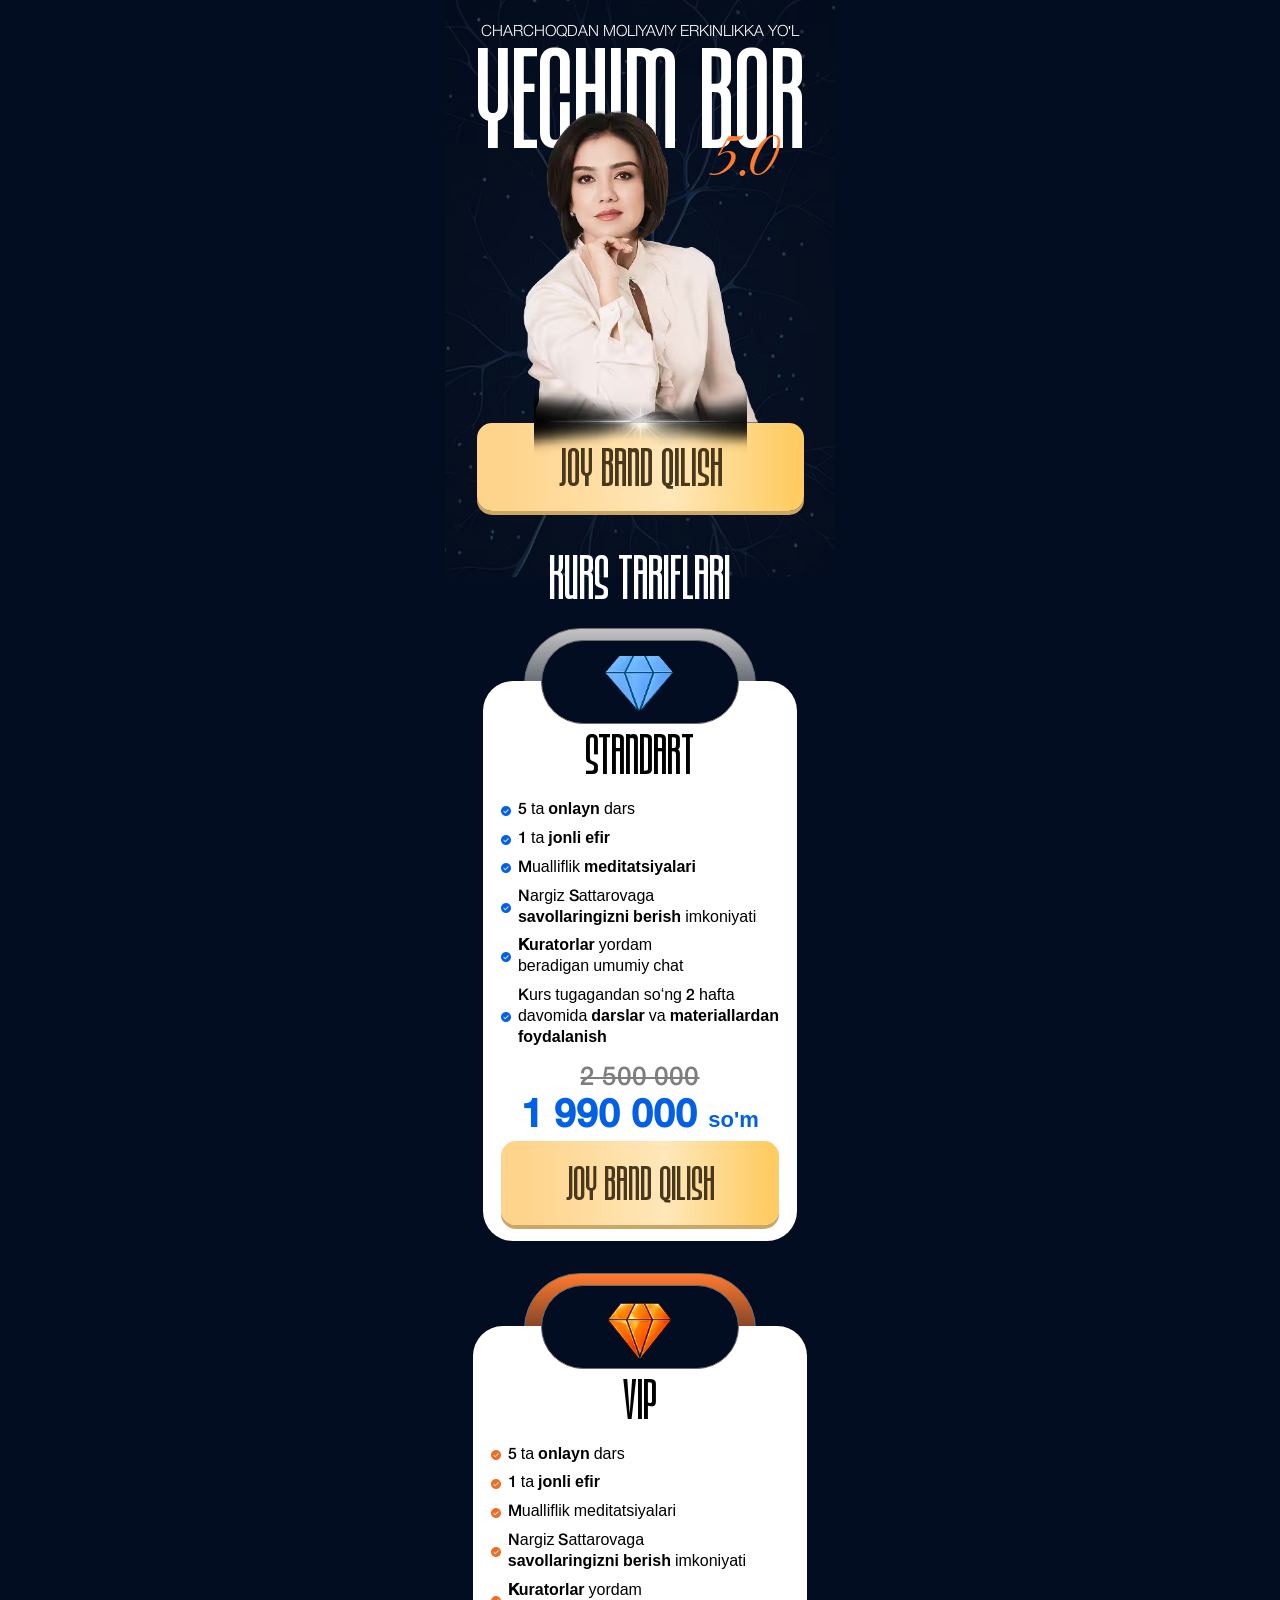
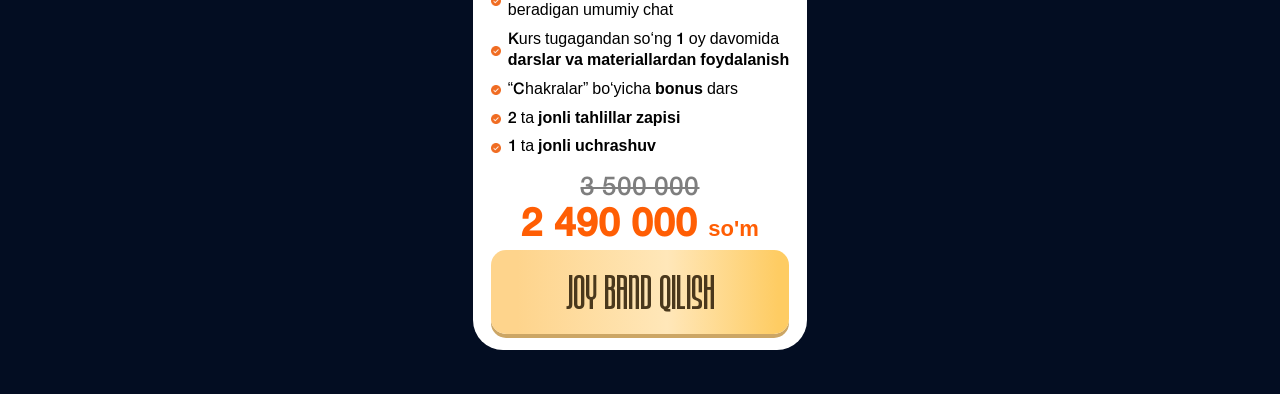
==== index.html @ 38c87cf6 "push" ====
<!DOCTYPE html>
<html lang="uz">

<head>
    <meta charset="UTF-8">
    <meta name="viewport" content="width=device-width, initial-scale=1.0">
    <title>Mokhim Akbar</title>
    <style>
        * {
            margin: 0;
            padding: 0;
            box-sizing: border-box;
        }

        html,
        body {
            overflow-x: hidden;
        }

        body {
            background-color: #030D22;
        }

        .webinar {
            padding-top: 25px;
            padding-bottom: 44px;
        }

        .webinar__bg {
            position: absolute;
            top: -23px;
            left: 50%;
            max-width: 390px;
            transform: translateX(-50%);
        }

        .webinar__container {
            max-width: 390px;
            margin: 0 auto;
            padding: 0 10px;
            display: flex;
            flex-direction: column;
            align-items: center;
            justify-content: center;
            position: relative;
        }

        .container {
            max-width: 390px;
            margin: 0 auto;
            padding: 0 10px;
        }

        .webinar__title {
            font-family: "Helvetica Neue", sans-serif;
            font-weight: 300;
            font-size: clamp(13px, 4vw, 15.5px);
            line-height: 100%;
            color: white;
            margin-bottom: 6px;
            text-transform: uppercase;
        }

        .webinar__subtitle {
            font-family: Bronex, sans-serif;
            font-weight: 700;
            font-size: clamp(95px, 29vw, 105px);
            text-align: center;
            line-height: 100%;
            text-transform: uppercase;
            color: white;
        }

        .webinar__number {
            font-family: "Great Vibes", sans-serif;
            font-weight: 400;
            font-size: 66px;
            line-height: 100%;
            text-transform: uppercase;
            color: #FF7A2F;
            margin-left: 210px;
            margin-top: -25px;
        }

        .webinar__images {
            max-width: 267px;
            width: 100%;
            height: auto;
            margin-top: -110px;
        }

        .webinar__shaddow {
            position: absolute;
            top: 290px;
            z-index: 5;
        }

        .webinar__btn {
            font-family: Bronex, sans-serif;
            font-weight: 700;
            font-size: 40px;
            line-height: 100%;
            text-transform: uppercase;
            color: #4A381C;
            padding: 24px 0;
            border: none;
            cursor: pointer;
            position: relative;
            box-shadow: 0px 2.91px 25px 0px #FDC56C66;
            max-width: 327px;
            width: 100%;
            margin-left: auto;
            margin-right: auto;
            display: flex;
            align-items: center;
            justify-content: center;
            background: linear-gradient(270deg, #FECC63 3.64%, #FFE7B9 40.8%, #FED48C 91.15%);
            box-shadow: 0px 4px 0px 0px #CCA665;
            border-radius: 15px;
        }

        .webinar__content {}

        .webinar__content-title {
            font-family: Bronex, sans-serif;
            font-weight: 700;
            font-size: 46px;
            line-height: 100%;
            text-transform: uppercase;
            margin-bottom: 80px;
            color: #FFFFFF;
            text-align: center;
        }

        .webinar__box {
            display: flex;
            flex-direction: column;
            align-items: center;
            justify-content: center;
            margin-left: auto;
            margin-right: auto;
        }

        .webinar__top {
            background-color: white;
            border-radius: 30px;
            padding: 57px 18px 16px 18px;
        }

        .webinar__top-min {
            max-width: 232px;
            width: 100%;
            background: linear-gradient(180deg, #C4C4C4 0%, rgba(196, 196, 196, 0) 100%);
            border: 1px solid #6C6C6C;
            border-radius: 120px;
            height: 112px;
            margin-top: -110px;
            position: relative;
            z-index: -3; margin-left: auto;
            margin-right: auto;
            display: flex;
            align-items: center;
            justify-content: center;
        }

        .webinar__top-img {
            background-color: #030D22;
            max-width: 198px;
            width: 100%;
            border: 1px solid #6C6C6C;
            border-radius: 100px;
            text-align: center;
            padding: 15px 0 7px 0;
            margin-top: -100px;
            margin-left: auto;
            margin-right: auto;
            display: flex;
            align-items: center;
            justify-content: center;
            margin-bottom: 10px;
        }

        .webinar__box-title {
            font-family: Bronex, sans-serif;
            font-weight: 700;
            font-size: 42px;
            line-height: 100%;
            text-transform: uppercase;
            margin-bottom: 24px;
            text-align: center;
        }

        .webinar__nav {
            display: flex;
            flex-direction: column;
            gap: 8px;
            margin-bottom: 17px;
        }

        .webinar__nav li {
            display: flex;
            align-items: center;
            gap: 7px;
            font-family: "Helvetica Neue", sans-serif;
            font-weight: 400;
            font-size: 16px;
            line-height: 130%;
        }

        .webinar__sell {
            font-family: "Helvetica Neue", sans-serif;
            font-weight: 500;
            font-size: 26.25px;
            line-height: 100%;
            opacity: 50%;
            text-decoration: line-through;
            text-align: center;
            margin-bottom: 5px;
        }

        .webinar__sells {
            font-family: "Helvetica Neue", sans-serif;
            font-weight: 700;
            font-size: 39px;
            line-height: 100%;
            text-align: center;
            color: #0260E8;
        }

        .webinar__sells span {
            font-size: 22px;
        }
    </style>
    <link rel="stylesheet" href="./css/modal.css" media="print" onload="this.media='all'" />
    <noscript>
        <link rel="stylesheet" href="./css/modal.css" />
    </noscript>
</head>

<body>

    <section class="webinar">
        <img class="webinar__bg" src="./images/bg.avif" loading="lazy" decoding="async" width="390" height="600"
            alt="bg">
        <div class="webinar__container container">
            <h1 class="webinar__title">Charchoqdan moliyaviy erkinlikka yo'l</h1>
            <h2 class="webinar__subtitle">yechim bor</h2>
            <h3 class="webinar__number">5.0</h3>
            <img class="webinar__images" src="./images/speaker.avif" loading="lazy" decoding="async" width="267"
                height="341" alt="speaker">
            <img class="webinar__shaddow" src="./images/shaddow.avif" loading="lazy" decoding="async" alt="shaddow">

            <button class="webinar__btn" style="margin-bottom: 44px;">Joy band qilish</button>

            <div class="webinar__content">
                <h2 class="webinar__content-title">kurs tariflari</h2>

                <div class="webinar__box">
                    <div class="webinar__top" style="margin-bottom: 85px;">
                        <div class="webinar__top-min">
                        </div>
                        <div class="webinar__top-img">
                            <img src="./images/almaz.avif" loading="lazy" decoding="async" width="73" height="60"
                                alt="almaz">
                        </div>

                        <div style="position: relative; z-index: 20;">
                            <h3 class="webinar__box-title">Standart</h3>

                            <ul class="webinar__nav">
                                <li>
                                    <img src="./images/verfiy.png" loading="lazy" decoding="async" width="10"
                                        height="10" alt="verfiy">
                                    <p>5 ta <b>onlayn</b> dars</p>
                                </li>
                                <li>
                                    <img src="./images/verfiy.png" loading="lazy" decoding="async" width="10"
                                        height="10" alt="verfiy">
                                    <p>1 ta <b>jonli efir</b></p>
                                </li>
                                <li>
                                    <img src="./images/verfiy.png" loading="lazy" decoding="async" width="10"
                                        height="10" alt="verfiy">
                                    <p>Mualliflik <b>meditatsiyalari</b></p>
                                </li>
                                <li>
                                    <img src="./images/verfiy.png" loading="lazy" decoding="async" width="10"
                                        height="10" alt="verfiy">
                                    <p>Nargiz Sattarovaga <br> <b>savollaringizni berish</b> imkoniyati</p>
                                </li>
                                <li>
                                    <img src="./images/verfiy.png" loading="lazy" decoding="async" width="10"
                                        height="10" alt="verfiy">
                                    <p><b>Kuratorlar</b> yordam <br> beradigan umumiy chat</p>
                                </li>
                                <li>
                                    <img src="./images/verfiy.png" loading="lazy" decoding="async" width="10"
                                        height="10" alt="verfiy">
                                    <p>Kurs tugagandan so‘ng 2 hafta <br> davomida <b>darslar</b> va <b>materiallardan
                                            <br>
                                            foydalanish</b></p>
                                </li>
                            </ul>

                            <h4 class="webinar__sell">2 500 000</h4>
                            <h4 class="webinar__sells">1 990 000 <span>so'm</span></h4>

                            <button class="webinar__btn" style="font-size: 36px;">Joy band qilish</button>
                        </div>
                    </div>

                    <div class="webinar__top">
                        <div class="webinar__top-min" style="background: linear-gradient(180deg, #FF7A2F 0%, rgba(255, 122, 47, 0.396247) 60.38%, rgba(255, 122, 47, 0) 100%);">
                        </div>
                        <div class="webinar__top-img">
                            <img src="./images/almaz2.avif" loading="lazy" decoding="async" width="73" height="60"
                                alt="almaz">
                        </div>

                        <div style="position: relative; z-index: 20;">
                            <h3 class="webinar__box-title">VIP</h3>

                            <ul class="webinar__nav">
                                <li>
                                    <img src="./images/verfiy2.png" loading="lazy" decoding="async" width="10"
                                        height="10" alt="verfiy">
                                    <p>5 ta <b>onlayn</b> dars</p>
                                </li>
                                <li>
                                    <img src="./images/verfiy2.png" loading="lazy" decoding="async" width="10"
                                        height="10" alt="verfiy">
                                    <p>1 ta <b>jonli efir</b></p>
                                </li>
                                <li>
                                    <img src="./images/verfiy2.png" loading="lazy" decoding="async" width="10"
                                        height="10" alt="verfiy">
                                    <p>Mualliflik meditatsiyalari</p>
                                </li>
                                <li>
                                    <img src="./images/verfiy2.png" loading="lazy" decoding="async" width="10"
                                        height="10" alt="verfiy">
                                    <p>Nargiz Sattarovaga <br> <b>savollaringizni berish</b> imkoniyati</p>
                                </li>
                                <li>
                                    <img src="./images/verfiy2.png" loading="lazy" decoding="async" width="10"
                                        height="10" alt="verfiy">
                                    <p><b>Kuratorlar</b> yordam <br> beradigan umumiy chat</p>
                                </li>
                                <li>
                                    <img src="./images/verfiy2.png" loading="lazy" decoding="async" width="10"
                                        height="10" alt="verfiy">
                                    <p>Kurs tugagandan so‘ng 1 oy davomida <br> <b>darslar va materiallardan foydalanish</b></p>
                                </li>
                                <li>
                                    <img src="./images/verfiy2.png" loading="lazy" decoding="async" width="10"
                                        height="10" alt="verfiy">
                                    <p>“Chakralar” bo‘yicha <b>bonus</b> dars</p>
                                </li>
                                <li>
                                    <img src="./images/verfiy2.png" loading="lazy" decoding="async" width="10"
                                        height="10" alt="verfiy">
                                    <p>2 ta <b>jonli tahlillar zapisi</b></p>
                                </li>
                                <li>
                                    <img src="./images/verfiy2.png" loading="lazy" decoding="async" width="10"
                                        height="10" alt="verfiy">
                                    <p>1 ta <b>jonli uchrashuv</b></p>
                                </li>
                            </ul>

                            <h4 class="webinar__sell">3 500 000</h4>
                            <h4 class="webinar__sells" style="color: #FF5E04;">2 490 000 <span>so'm</span></h4>

                            <button class="webinar__btn" style="font-size: 36px;">Joy band qilish</button>
                        </div>
                    </div>
                </div>
            </div>
        </div>
    </section>


    <!-- Modal -->
    <div id="registrationModal" class="homeModal" style="display: none">
        <div class="homeModalOverlay"></div>
        <div class="homeFormContainer">
            <button type="button" class="closeButton" id="closeModalBtn" aria-label="Modalni yopish" title="Yopish">
                <svg xmlns="http://www.w3.org/2000/svg" width="16" height="16" viewBox="0 0 12 12" fill="none">
                    <path d="M1 11L11 1M1 1.00001L11 11" stroke="currentColor" stroke-width="1.5"
                        stroke-linecap="round" />
                </svg>
            </button>
            <div class="homeFormTop">
                <h1 class="homeFormTopTitle">
                    Bepul qatnashish uchun ma'lumotlaringizni kiriting!
                </h1>
            </div>
            <form id="registrationForm" name="contact-form">
                <!-- ISM -->
                <div class="HomeFormRow">
                    <label class="HomeFormRowLabel" for="name">Ismingiz:</label>
                    <input class="HomeFormRowInput" type="text" id="name" name="name" placeholder="Ismingizni kiriting"
                        autocomplete="name" />
                    <p class="homeFormErrorText" id="nameError" style="display: none">
                        ❌ Ismingizni kiriting!
                    </p>
                </div>

                <!-- TELEFON -->
                <div class="HomeFormRow">
                    <label class="HomeFormRowLabel" for="phone">Telefon raqamingiz:</label>

                    <div class="phone-input-container">
                        <!-- LEFT: country -->
                        <button type="button" type="button" class="selected-country" id="selectedCountry">
                            <span class="selected-flag" id="selectedCountryFlag">🇺🇿</span>

                            <svg id="dropdownIcon" xmlns="http://www.w3.org/2000/svg" width="16" height="16"
                                viewBox="0 0 24 24" fill="none" stroke="currentColor" stroke-width="2"
                                stroke-linecap="round" stroke-linejoin="round">
                                <polyline points="6 9 12 15 18 9"></polyline>
                            </svg>
                            <span class="selected-code" id="selectedCountryCodeText">+998</span>
                        </button>

                        <!-- dropdown -->
                        <div class="country-dropdown" id="countryDropdown" style="display:none"></div>

                        <!-- RIGHT: phone input (number span inside) -->
                        <div class="phone-field">
                            <input class="HomeFormRowInput phone-input" type="tel" id="phone" name="phone"
                                inputmode="numeric" placeholder="88 888 88 88" autocomplete="tel"
                                style="border: none; background-color: transparent;padding-left: 5px;" />
                        </div>
                    </div>

                    <p class="homeFormErrorText" id="phoneError" style="display:none">
                        ❌ Telefon raqam mos emas!
                    </p>
                </div>

                <button type="submit" class="HomeFormBtn" id="submitBtn">
                    DAVOM ETISH
                </button>
            </form>

        </div>
    </div>
    <script defer src="./js/phoneFormatter.js"></script>
    <script defer src="./js/app.js"></script>
</body>

</html>
---- css/modal.css ----
@font-face {
    font-family: "Bronex";
    src: url(../font/Bronex-BoldExpanded-subset.woff2);
    font-display: swap;
}

@font-face {
    font-family: "Great Vibes";
    src: url(../font/GreatVibes-subset.woff2);
    font-display: swap;
}

@font-face {
    font-family: "Helvetica Neue";
    src: url(../font/HelveticaNeueLight-subset.woff2);
    font-weight: 300;
    font-display: swap;
}

@font-face {
    font-family: "Helvetica Neue";
    src: url(../font/HelveticaNeueMedium-subset.woff2);
    font-weight: 500;
    font-display: swap;
}

.homeModal,
.homeModalOverlay {
    position: fixed;
    top: 0;
    height: 100vh;
    width: 100%;
    left: 0;
}

.homeModal {
    z-index: 30;
    justify-content: center;
    align-items: center;
    display: flex;
}

.homeModalOverlay {
    background-color: rgba(0, 0, 0, 0.3);
    backdrop-filter: blur(5px);
}

.homeFormContainer {
    position: relative;
    z-index: 30;
    background-color: #fff;
    color: #000;
    border-radius: 8px;
    padding: 20px 40px 40px;
    width: 100%;
    max-width: 520px;
    box-shadow: 0 4px 12px rgba(0, 0, 0, 0.1);
    margin: 0 20px;
    position: fixed;
    top: 50%;
    left: 50%;
    transform: translate(-50%, -50%);
}

.homeFormTop {
    display: flex;
    justify-content: space-between;
}

.homeFormTopTitle {
    font-family: Inter, sans-serif;
    font-size: clamp(21px, 6.6vw, 24px);
    margin: 0 0 20px;
    color: #000;
    font-weight: 600;
    text-align: center;
    margin-left: auto;
    margin-right: auto;
}

.closeButton {
    background: 0 0;
    border: none;
    cursor: pointer;
    padding: 4px;
    justify-content: center;
    align-items: center;
    display: flex;
    position: absolute;
    top: 20px;
    right: 20px;
    color: #000;
}

.homeFormErrorText {
    color: #e53e3e;
    margin-bottom: 12px;
    font-size: 14px;
    font-family: system-ui, -apple-system, BlinkMacSystemFont, "Segoe UI", sans-serif;
    padding-top: 5px;
    padding-bottom: 5px;
}

.HomeFormRowInput,
.HomeFormRowLabel {
    font-family: system-ui, -apple-system, BlinkMacSystemFont, "Segoe UI", sans-serif;
    font-size: 18px;
}

.HomeFormRow {
    margin-bottom: 20px;
}

.HomeFormRowLabel {
    display: block;
    margin-bottom: 6px;
    color: #000;
}

.HomeFormRowInput {
    width: 100%;
    padding: 10px 16px;
    border: 1px solid #c9c9c9;
    min-height: 48px;
    background-color: #f3f7f8;
    border-radius: 6px;
    font-weight: 400;
    outline: 0;
    height: 50px;
    transition: border-color 0.2s;
}

.HomeFormRowInput:focus {
    border-color: #BD8530;
}

.HomeFormRowInput::placeholder {
    color: #aaa;
}

.HomeFormBtn {
    font-family: sans-serif;
    height: 60px;
    width: 100%;
    cursor: pointer;
    border-radius: 10px;
    background-color: #BD8530;
    transition: 0.3s;
    font-weight: 700;
    font-size: 28px;
    color: white;
    text-transform: uppercase;
    border: none;
    position: relative;
    display: flex;
    align-items: center;
    justify-content: center;
}

.phone-input-container {
    display: flex;
    align-items: center;
    position: relative;
    border: 1px solid #c9c9c9;
    background-color: transparent;
    border-radius: 6px;
}

.phone-input-container:focus {
    border-color: #e71f1f;
}

.selected-code {
    display: flex;
    margin-left: 10px;
}

.country-selector {
    position: relative;
    margin-right: 10px;
}

.selected-country {
    display: flex;
    align-items: center;
    padding: 10px;
    padding-right: 0;
    border-radius: 6px;
    cursor: pointer;
    min-height: 50px;
    font-family: sans-serif !important;
    font-size: 18px;
    font-weight: 400 !important;
    min-width: max-content;
    border: none;
    background-color: transparent;
}

.country-dropdown {
    position: absolute;
    top: 110%;
    left: 0;
    width: 100%;
    background-color: #fff;
    border: 1px solid #c9c9c9;
    border-radius: 6px;
    box-shadow: 0 4px 12px rgba(0, 0, 0, 0.1);
    z-index: 40;
    max-height: 200px;
    overflow-y: auto;
    font-family: sans-serif !important;
    font-weight: 400 !important;
}

.country-option {
    display: flex;
    justify-content: space-between;
    align-items: center;
    padding: 10px;
    cursor: pointer;
    font-family: sans-serif;
    font-weight: 400 !important;
}

.country-option:hover {
    background-color: #f3f7f8;
}

.country-option.selected {
    background-color: #e6f0fa;
}

@media screen and (max-width: 768px) {
    .homeFormContainer {
        max-width: 100%;
        padding: 80px 20px 20px;
        margin: 0;
        border-radius: 6px;
        height: 100vh;
    }

    .homeFormTopTitle {
        text-align: center;
        max-width: 408px;
        margin-left: auto;
        margin-right: auto;
        font-weight: 700;
        margin-bottom: 15px;
    }

    .homeFormTop {
        flex-direction: column;
        align-items: flex-start;
    }

    .closeButton {
        width: 100%;
        height: 50px;
        background-color: #000;
        color: #fff;
        padding-right: 20px;
        top: 0;
        left: 0;
        justify-content: end;
    }

    .homeFormErrorText {
        font-size: 12px;
        margin-bottom: 8px;
    }

    .HomeFormRowLabel {
        margin-bottom: 6px;
    }

    .HomeFormRowInput {
        padding: 0 12px;
        min-height: 40px;
        background-color: transparent;
    }

    .HomeFormRowInput::placeholder {
        color: #a3a3a3;
    }

    .HomeFormBtn {
        font-size: 18px;
        font-weight: 700;
        margin-top: 24px;
    }
}

@media screen and (max-width: 480px) {
    .homeFormContainer {
        max-width: 100%;
        padding: 80px 20px 20px;
        margin: 0;
        border-radius: 6px;
        height: 100vh;
    }

    .homeFormTopTitle {
        text-align: center;
        margin: 0 auto 15px;
    }

    .homeFormErrorText {
        font-size: 12px;
        margin-bottom: 8px;
    }

    .HomeFormRowLabel {
        margin-bottom: 6px;
    }

    .HomeFormRowInput {
        padding: 0 12px;
        min-height: 40px;
        background-color: transparent;
        border-radius: 10px;
    }

    .HomeFormRowInput::placeholder {
        color: #a3a3a3;
    }

    .HomeFormBtn {
        font-size: 16px;
        padding: 10px 0;
        margin-top: 24px;
        height: 50px;
    }
}
---- css/modal.css ----
@font-face {
    font-family: "Bronex";
    src: url(../font/Bronex-BoldExpanded-subset.woff2);
    font-display: swap;
}

@font-face {
    font-family: "Great Vibes";
    src: url(../font/GreatVibes-subset.woff2);
    font-display: swap;
}

@font-face {
    font-family: "Helvetica Neue";
    src: url(../font/HelveticaNeueLight-subset.woff2);
    font-weight: 300;
    font-display: swap;
}

@font-face {
    font-family: "Helvetica Neue";
    src: url(../font/HelveticaNeueMedium-subset.woff2);
    font-weight: 500;
    font-display: swap;
}

.homeModal,
.homeModalOverlay {
    position: fixed;
    top: 0;
    height: 100vh;
    width: 100%;
    left: 0;
}

.homeModal {
    z-index: 30;
    justify-content: center;
    align-items: center;
    display: flex;
}

.homeModalOverlay {
    background-color: rgba(0, 0, 0, 0.3);
    backdrop-filter: blur(5px);
}

.homeFormContainer {
    position: relative;
    z-index: 30;
    background-color: #fff;
    color: #000;
    border-radius: 8px;
    padding: 20px 40px 40px;
    width: 100%;
    max-width: 520px;
    box-shadow: 0 4px 12px rgba(0, 0, 0, 0.1);
    margin: 0 20px;
    position: fixed;
    top: 50%;
    left: 50%;
    transform: translate(-50%, -50%);
}

.homeFormTop {
    display: flex;
    justify-content: space-between;
}

.homeFormTopTitle {
    font-family: Inter, sans-serif;
    font-size: clamp(21px, 6.6vw, 24px);
    margin: 0 0 20px;
    color: #000;
    font-weight: 600;
    text-align: center;
    margin-left: auto;
    margin-right: auto;
}

.closeButton {
    background: 0 0;
    border: none;
    cursor: pointer;
    padding: 4px;
    justify-content: center;
    align-items: center;
    display: flex;
    position: absolute;
    top: 20px;
    right: 20px;
    color: #000;
}

.homeFormErrorText {
    color: #e53e3e;
    margin-bottom: 12px;
    font-size: 14px;
    font-family: system-ui, -apple-system, BlinkMacSystemFont, "Segoe UI", sans-serif;
    padding-top: 5px;
    padding-bottom: 5px;
}

.HomeFormRowInput,
.HomeFormRowLabel {
    font-family: system-ui, -apple-system, BlinkMacSystemFont, "Segoe UI", sans-serif;
    font-size: 18px;
}

.HomeFormRow {
    margin-bottom: 20px;
}

.HomeFormRowLabel {
    display: block;
    margin-bottom: 6px;
    color: #000;
}

.HomeFormRowInput {
    width: 100%;
    padding: 10px 16px;
    border: 1px solid #c9c9c9;
    min-height: 48px;
    background-color: #f3f7f8;
    border-radius: 6px;
    font-weight: 400;
    outline: 0;
    height: 50px;
    transition: border-color 0.2s;
}

.HomeFormRowInput:focus {
    border-color: #BD8530;
}

.HomeFormRowInput::placeholder {
    color: #aaa;
}

.HomeFormBtn {
    font-family: sans-serif;
    height: 60px;
    width: 100%;
    cursor: pointer;
    border-radius: 10px;
    background-color: #BD8530;
    transition: 0.3s;
    font-weight: 700;
    font-size: 28px;
    color: white;
    text-transform: uppercase;
    border: none;
    position: relative;
    display: flex;
    align-items: center;
    justify-content: center;
}

.phone-input-container {
    display: flex;
    align-items: center;
    position: relative;
    border: 1px solid #c9c9c9;
    background-color: transparent;
    border-radius: 6px;
}

.phone-input-container:focus {
    border-color: #e71f1f;
}

.selected-code {
    display: flex;
    margin-left: 10px;
}

.country-selector {
    position: relative;
    margin-right: 10px;
}

.selected-country {
    display: flex;
    align-items: center;
    padding: 10px;
    padding-right: 0;
    border-radius: 6px;
    cursor: pointer;
    min-height: 50px;
    font-family: sans-serif !important;
    font-size: 18px;
    font-weight: 400 !important;
    min-width: max-content;
    border: none;
    background-color: transparent;
}

.country-dropdown {
    position: absolute;
    top: 110%;
    left: 0;
    width: 100%;
    background-color: #fff;
    border: 1px solid #c9c9c9;
    border-radius: 6px;
    box-shadow: 0 4px 12px rgba(0, 0, 0, 0.1);
    z-index: 40;
    max-height: 200px;
    overflow-y: auto;
    font-family: sans-serif !important;
    font-weight: 400 !important;
}

.country-option {
    display: flex;
    justify-content: space-between;
    align-items: center;
    padding: 10px;
    cursor: pointer;
    font-family: sans-serif;
    font-weight: 400 !important;
}

.country-option:hover {
    background-color: #f3f7f8;
}

.country-option.selected {
    background-color: #e6f0fa;
}

@media screen and (max-width: 768px) {
    .homeFormContainer {
        max-width: 100%;
        padding: 80px 20px 20px;
        margin: 0;
        border-radius: 6px;
        height: 100vh;
    }

    .homeFormTopTitle {
        text-align: center;
        max-width: 408px;
        margin-left: auto;
        margin-right: auto;
        font-weight: 700;
        margin-bottom: 15px;
    }

    .homeFormTop {
        flex-direction: column;
        align-items: flex-start;
    }

    .closeButton {
        width: 100%;
        height: 50px;
        background-color: #000;
        color: #fff;
        padding-right: 20px;
        top: 0;
        left: 0;
        justify-content: end;
    }

    .homeFormErrorText {
        font-size: 12px;
        margin-bottom: 8px;
    }

    .HomeFormRowLabel {
        margin-bottom: 6px;
    }

    .HomeFormRowInput {
        padding: 0 12px;
        min-height: 40px;
        background-color: transparent;
    }

    .HomeFormRowInput::placeholder {
        color: #a3a3a3;
    }

    .HomeFormBtn {
        font-size: 18px;
        font-weight: 700;
        margin-top: 24px;
    }
}

@media screen and (max-width: 480px) {
    .homeFormContainer {
        max-width: 100%;
        padding: 80px 20px 20px;
        margin: 0;
        border-radius: 6px;
        height: 100vh;
    }

    .homeFormTopTitle {
        text-align: center;
        margin: 0 auto 15px;
    }

    .homeFormErrorText {
        font-size: 12px;
        margin-bottom: 8px;
    }

    .HomeFormRowLabel {
        margin-bottom: 6px;
    }

    .HomeFormRowInput {
        padding: 0 12px;
        min-height: 40px;
        background-color: transparent;
        border-radius: 10px;
    }

    .HomeFormRowInput::placeholder {
        color: #a3a3a3;
    }

    .HomeFormBtn {
        font-size: 16px;
        padding: 10px 0;
        margin-top: 24px;
        height: 50px;
    }
}
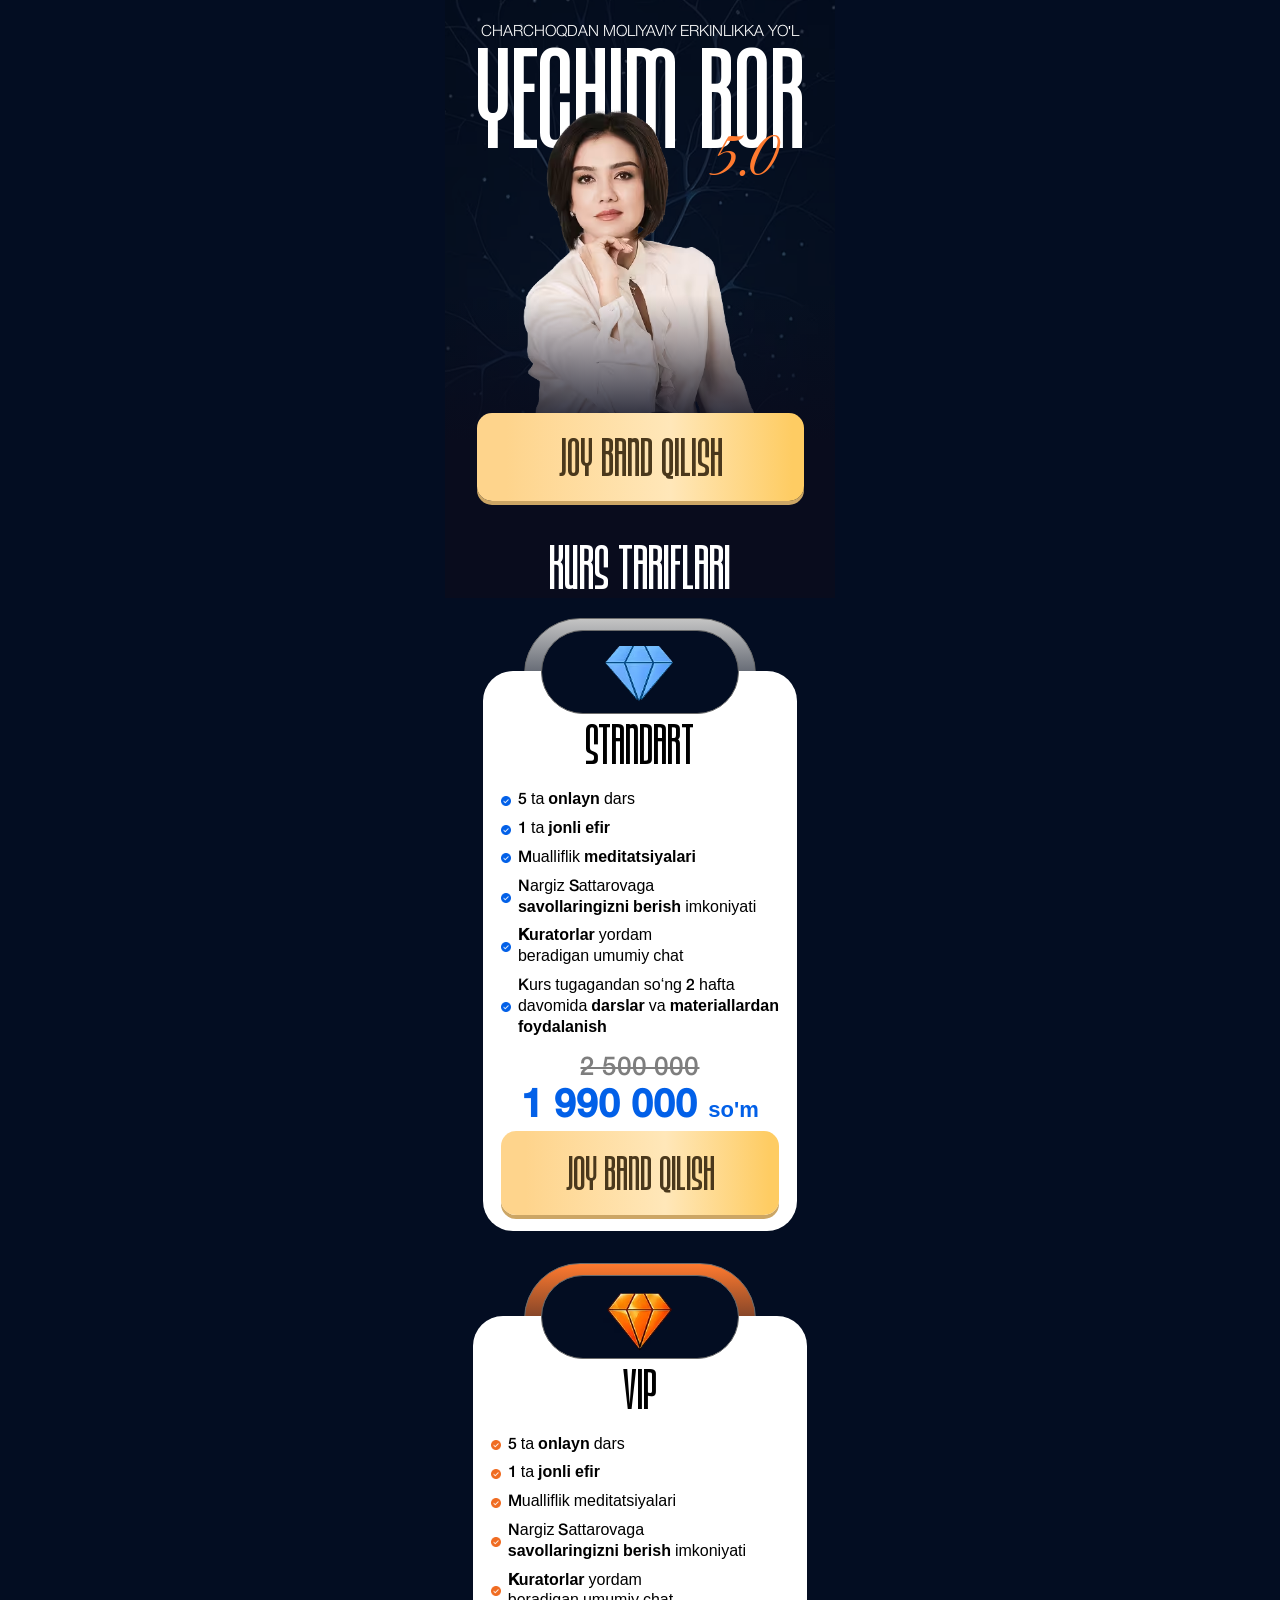
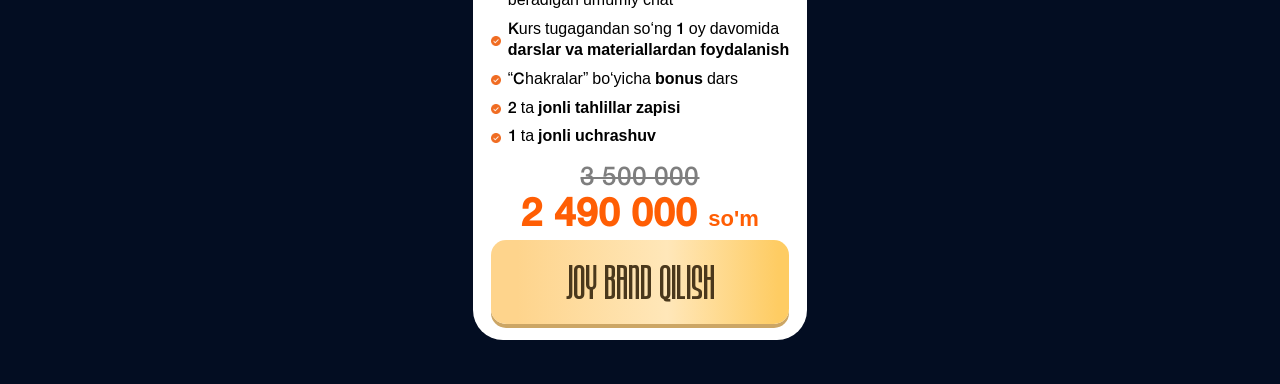
==== commit 3ca0812a: "push" ====
--- a/index.html
+++ b/index.html
@@ -6,230 +6,7 @@
     <meta name="viewport" content="width=device-width, initial-scale=1.0">
     <title>Mokhim Akbar</title>
     <style>
-        * {
-            margin: 0;
-            padding: 0;
-            box-sizing: border-box;
-        }
-
-        html,
-        body {
-            overflow-x: hidden;
-        }
-
-        body {
-            background-color: #030D22;
-        }
-
-        .webinar {
-            padding-top: 25px;
-            padding-bottom: 44px;
-        }
-
-        .webinar__bg {
-            position: absolute;
-            top: -23px;
-            left: 50%;
-            max-width: 390px;
-            transform: translateX(-50%);
-        }
-
-        .webinar__container {
-            max-width: 390px;
-            margin: 0 auto;
-            padding: 0 10px;
-            display: flex;
-            flex-direction: column;
-            align-items: center;
-            justify-content: center;
-            position: relative;
-        }
-
-        .container {
-            max-width: 390px;
-            margin: 0 auto;
-            padding: 0 10px;
-        }
-
-        .webinar__title {
-            font-family: "Helvetica Neue", sans-serif;
-            font-weight: 300;
-            font-size: clamp(13px, 4vw, 15.5px);
-            line-height: 100%;
-            color: white;
-            margin-bottom: 6px;
-            text-transform: uppercase;
-        }
-
-        .webinar__subtitle {
-            font-family: Bronex, sans-serif;
-            font-weight: 700;
-            font-size: clamp(95px, 29vw, 105px);
-            text-align: center;
-            line-height: 100%;
-            text-transform: uppercase;
-            color: white;
-        }
-
-        .webinar__number {
-            font-family: "Great Vibes", sans-serif;
-            font-weight: 400;
-            font-size: 66px;
-            line-height: 100%;
-            text-transform: uppercase;
-            color: #FF7A2F;
-            margin-left: 210px;
-            margin-top: -25px;
-        }
-
-        .webinar__images {
-            max-width: 267px;
-            width: 100%;
-            height: auto;
-            margin-top: -110px;
-        }
-
-        .webinar__shaddow {
-            position: absolute;
-            top: 290px;
-            z-index: 5;
-        }
-
-        .webinar__btn {
-            font-family: Bronex, sans-serif;
-            font-weight: 700;
-            font-size: 40px;
-            line-height: 100%;
-            text-transform: uppercase;
-            color: #4A381C;
-            padding: 24px 0;
-            border: none;
-            cursor: pointer;
-            position: relative;
-            box-shadow: 0px 2.91px 25px 0px #FDC56C66;
-            max-width: 327px;
-            width: 100%;
-            margin-left: auto;
-            margin-right: auto;
-            display: flex;
-            align-items: center;
-            justify-content: center;
-            background: linear-gradient(270deg, #FECC63 3.64%, #FFE7B9 40.8%, #FED48C 91.15%);
-            box-shadow: 0px 4px 0px 0px #CCA665;
-            border-radius: 15px;
-        }
-
-        .webinar__content {}
-
-        .webinar__content-title {
-            font-family: Bronex, sans-serif;
-            font-weight: 700;
-            font-size: 46px;
-            line-height: 100%;
-            text-transform: uppercase;
-            margin-bottom: 80px;
-            color: #FFFFFF;
-            text-align: center;
-        }
-
-        .webinar__box {
-            display: flex;
-            flex-direction: column;
-            align-items: center;
-            justify-content: center;
-            margin-left: auto;
-            margin-right: auto;
-        }
-
-        .webinar__top {
-            background-color: white;
-            border-radius: 30px;
-            padding: 57px 18px 16px 18px;
-        }
-
-        .webinar__top-min {
-            max-width: 232px;
-            width: 100%;
-            background: linear-gradient(180deg, #C4C4C4 0%, rgba(196, 196, 196, 0) 100%);
-            border: 1px solid #6C6C6C;
-            border-radius: 120px;
-            height: 112px;
-            margin-top: -110px;
-            position: relative;
-            z-index: -3; margin-left: auto;
-            margin-right: auto;
-            display: flex;
-            align-items: center;
-            justify-content: center;
-        }
-
-        .webinar__top-img {
-            background-color: #030D22;
-            max-width: 198px;
-            width: 100%;
-            border: 1px solid #6C6C6C;
-            border-radius: 100px;
-            text-align: center;
-            padding: 15px 0 7px 0;
-            margin-top: -100px;
-            margin-left: auto;
-            margin-right: auto;
-            display: flex;
-            align-items: center;
-            justify-content: center;
-            margin-bottom: 10px;
-        }
-
-        .webinar__box-title {
-            font-family: Bronex, sans-serif;
-            font-weight: 700;
-            font-size: 42px;
-            line-height: 100%;
-            text-transform: uppercase;
-            margin-bottom: 24px;
-            text-align: center;
-        }
-
-        .webinar__nav {
-            display: flex;
-            flex-direction: column;
-            gap: 8px;
-            margin-bottom: 17px;
-        }
-
-        .webinar__nav li {
-            display: flex;
-            align-items: center;
-            gap: 7px;
-            font-family: "Helvetica Neue", sans-serif;
-            font-weight: 400;
-            font-size: 16px;
-            line-height: 130%;
-        }
-
-        .webinar__sell {
-            font-family: "Helvetica Neue", sans-serif;
-            font-weight: 500;
-            font-size: 26.25px;
-            line-height: 100%;
-            opacity: 50%;
-            text-decoration: line-through;
-            text-align: center;
-            margin-bottom: 5px;
-        }
-
-        .webinar__sells {
-            font-family: "Helvetica Neue", sans-serif;
-            font-weight: 700;
-            font-size: 39px;
-            line-height: 100%;
-            text-align: center;
-            color: #0260E8;
-        }
-
-        .webinar__sells span {
-            font-size: 22px;
-        }
+    * { margin: 0; padding: 0; box-sizing: border-box; } html, body { overflow-x: hidden; } body { background-color: #030D22; } .webinar { padding-top: 25px; padding-bottom: 44px; } .webinar__bg { position: absolute; top: -23px; left: 50%; max-width: 390px; width: 100%; transform: translateX(-50%); } .webinar__container { max-width: 390px; margin: 0 auto; padding: 0 10px; display: flex; flex-direction: column; align-items: center; justify-content: center; position: relative; } .container { max-width: 390px; margin: 0 auto; padding: 0 10px; } .webinar__title { font-family: "Helvetica Neue", sans-serif; font-weight: 300; font-size: clamp(13px, 4vw, 15.5px); line-height: 100%; color: white; margin-bottom: 6px; text-transform: uppercase; } .webinar__subtitle { font-family: Bronex, sans-serif; font-weight: 700; font-size: clamp(95px, 29vw, 105px); text-align: center; line-height: 100%; text-transform: uppercase; color: white; } .webinar__number { font-family: "Great Vibes", sans-serif; font-weight: 400; font-size: 66px; line-height: 100%; text-transform: uppercase; color: #FF7A2F; margin-left: 210px; margin-top: -25px; } .webinar__images { max-width: 267px; width: 100%; height: auto; margin-top: -110px; } .gradient { max-width: 390px; width: 100%; height: 303px; background: linear-gradient(180deg, rgba(9, 12, 29, 0) 0%, #090C1D 48.56%); position: absolute; top: 270px; z-index: 10; } .webinar__shaddow { position: absolute; top: 290px; z-index: 5; } .webinar__btn { font-family: Bronex, sans-serif; font-weight: 700; font-size: 40px; line-height: 100%; text-transform: uppercase; color: #4A381C; padding: 24px 0; border: none; cursor: pointer; position: relative; box-shadow: 0px 2.91px 25px 0px #FDC56C66; max-width: 327px; width: 100%; margin-left: auto; margin-right: auto; z-index: 11; display: flex; align-items: center; justify-content: center; background: linear-gradient(270deg, #FECC63 3.64%, #FFE7B9 40.8%, #FED48C 91.15%); box-shadow: 0px 4px 0px 0px #CCA665; border-radius: 15px; } .webinar__content { position: relative; z-index: 11; } .webinar__content-title { font-family: Bronex, sans-serif; font-weight: 700; font-size: 46px; line-height: 100%; text-transform: uppercase; margin-bottom: 80px; color: #FFFFFF; text-align: center; } .webinar__box { display: flex; flex-direction: column; align-items: center; justify-content: center; margin-left: auto; margin-right: auto; } .webinar__top { background-color: white; border-radius: 30px; padding: 57px 18px 16px 18px; } .webinar__top-min { max-width: 232px; width: 100%; background: linear-gradient(180deg, #C4C4C4 0%, rgba(196, 196, 196, 0) 100%); border: 1px solid #6C6C6C; border-radius: 120px; height: 112px; margin-top: -110px; position: relative; z-index: -3; margin-left: auto; margin-right: auto; display: flex; align-items: center; justify-content: center; } .webinar__top-img { background-color: #030D22; max-width: 198px; width: 100%; border: 1px solid #6C6C6C; border-radius: 100px; text-align: center; padding: 15px 0 7px 0; margin-top: -100px; margin-left: auto; margin-right: auto; display: flex; align-items: center; justify-content: center; margin-bottom: 10px; } .webinar__box-title { font-family: Bronex, sans-serif; font-weight: 700; font-size: 42px; line-height: 100%; text-transform: uppercase; margin-bottom: 24px; text-align: center; } .webinar__nav { display: flex; flex-direction: column; gap: 8px; margin-bottom: 17px; } .webinar__nav li { display: flex; align-items: center; gap: 7px; } .webinar__nav li p { font-family: "Helvetica Neue", sans-serif; font-weight: 400; font-size: clamp(13px, 4.2vw, 16px); line-height: 130%; } .webinar__sell { font-family: "Helvetica Neue", sans-serif; font-weight: 500; font-size: 26.25px; line-height: 100%; opacity: 50%; text-decoration: line-through; text-align: center; margin-bottom: 5px; } .webinar__sells { font-family: "Helvetica Neue", sans-serif; font-weight: 700; font-size: 39px; line-height: 100%; text-align: center; color: #0260E8; } .webinar__sells span { font-size: 22px; }
     </style>
     <link rel="stylesheet" href="./css/modal.css" media="print" onload="this.media='all'" />
     <noscript>
@@ -248,9 +25,9 @@
             <h3 class="webinar__number">5.0</h3>
             <img class="webinar__images" src="./images/speaker.avif" loading="lazy" decoding="async" width="267"
                 height="341" alt="speaker">
-            <img class="webinar__shaddow" src="./images/shaddow.avif" loading="lazy" decoding="async" alt="shaddow">
-
-            <button class="webinar__btn" style="margin-bottom: 44px;">Joy band qilish</button>
+            <button class="webinar__btn registerBtn" style="margin-bottom: 44px; margin-top: -10px;">Joy band
+                qilish</button>
+            <div class="gradient"></div>
 
             <div class="webinar__content">
                 <h2 class="webinar__content-title">kurs tariflari</h2>
@@ -305,12 +82,13 @@
                             <h4 class="webinar__sell">2 500 000</h4>
                             <h4 class="webinar__sells">1 990 000 <span>so'm</span></h4>
 
-                            <button class="webinar__btn" style="font-size: 36px;">Joy band qilish</button>
+                            <button class="webinar__btn registerBtn" style="font-size: 36px;">Joy band qilish</button>
                         </div>
                     </div>
 
                     <div class="webinar__top">
-                        <div class="webinar__top-min" style="background: linear-gradient(180deg, #FF7A2F 0%, rgba(255, 122, 47, 0.396247) 60.38%, rgba(255, 122, 47, 0) 100%);">
+                        <div class="webinar__top-min"
+                            style="background: linear-gradient(180deg, #FF7A2F 0%, rgba(255, 122, 47, 0.396247) 60.38%, rgba(255, 122, 47, 0) 100%);">
                         </div>
                         <div class="webinar__top-img">
                             <img src="./images/almaz2.avif" loading="lazy" decoding="async" width="73" height="60"
@@ -349,7 +127,8 @@
                                 <li>
                                     <img src="./images/verfiy2.png" loading="lazy" decoding="async" width="10"
                                         height="10" alt="verfiy">
-                                    <p>Kurs tugagandan so‘ng 1 oy davomida <br> <b>darslar va materiallardan foydalanish</b></p>
+                                    <p>Kurs tugagandan so‘ng 1 oy davomida <br> <b>darslar va materiallardan
+                                            foydalanish</b></p>
                                 </li>
                                 <li>
                                     <img src="./images/verfiy2.png" loading="lazy" decoding="async" width="10"
@@ -371,7 +150,7 @@
                             <h4 class="webinar__sell">3 500 000</h4>
                             <h4 class="webinar__sells" style="color: #FF5E04;">2 490 000 <span>so'm</span></h4>
 
-                            <button class="webinar__btn" style="font-size: 36px;">Joy band qilish</button>
+                            <button class="webinar__btn registerBtn" style="font-size: 36px;">Joy band qilish</button>
                         </div>
                     </div>
                 </div>
--- a/css/modal.css
+++ b/css/modal.css
@@ -1,333 +1 @@
-@font-face {
-    font-family: "Bronex";
-    src: url(../font/Bronex-BoldExpanded-subset.woff2);
-    font-display: swap;
-}
-
-@font-face {
-    font-family: "Great Vibes";
-    src: url(../font/GreatVibes-subset.woff2);
-    font-display: swap;
-}
-
-@font-face {
-    font-family: "Helvetica Neue";
-    src: url(../font/HelveticaNeueLight-subset.woff2);
-    font-weight: 300;
-    font-display: swap;
-}
-
-@font-face {
-    font-family: "Helvetica Neue";
-    src: url(../font/HelveticaNeueMedium-subset.woff2);
-    font-weight: 500;
-    font-display: swap;
-}
-
-.homeModal,
-.homeModalOverlay {
-    position: fixed;
-    top: 0;
-    height: 100vh;
-    width: 100%;
-    left: 0;
-}
-
-.homeModal {
-    z-index: 30;
-    justify-content: center;
-    align-items: center;
-    display: flex;
-}
-
-.homeModalOverlay {
-    background-color: rgba(0, 0, 0, 0.3);
-    backdrop-filter: blur(5px);
-}
-
-.homeFormContainer {
-    position: relative;
-    z-index: 30;
-    background-color: #fff;
-    color: #000;
-    border-radius: 8px;
-    padding: 20px 40px 40px;
-    width: 100%;
-    max-width: 520px;
-    box-shadow: 0 4px 12px rgba(0, 0, 0, 0.1);
-    margin: 0 20px;
-    position: fixed;
-    top: 50%;
-    left: 50%;
-    transform: translate(-50%, -50%);
-}
-
-.homeFormTop {
-    display: flex;
-    justify-content: space-between;
-}
-
-.homeFormTopTitle {
-    font-family: Inter, sans-serif;
-    font-size: clamp(21px, 6.6vw, 24px);
-    margin: 0 0 20px;
-    color: #000;
-    font-weight: 600;
-    text-align: center;
-    margin-left: auto;
-    margin-right: auto;
-}
-
-.closeButton {
-    background: 0 0;
-    border: none;
-    cursor: pointer;
-    padding: 4px;
-    justify-content: center;
-    align-items: center;
-    display: flex;
-    position: absolute;
-    top: 20px;
-    right: 20px;
-    color: #000;
-}
-
-.homeFormErrorText {
-    color: #e53e3e;
-    margin-bottom: 12px;
-    font-size: 14px;
-    font-family: system-ui, -apple-system, BlinkMacSystemFont, "Segoe UI", sans-serif;
-    padding-top: 5px;
-    padding-bottom: 5px;
-}
-
-.HomeFormRowInput,
-.HomeFormRowLabel {
-    font-family: system-ui, -apple-system, BlinkMacSystemFont, "Segoe UI", sans-serif;
-    font-size: 18px;
-}
-
-.HomeFormRow {
-    margin-bottom: 20px;
-}
-
-.HomeFormRowLabel {
-    display: block;
-    margin-bottom: 6px;
-    color: #000;
-}
-
-.HomeFormRowInput {
-    width: 100%;
-    padding: 10px 16px;
-    border: 1px solid #c9c9c9;
-    min-height: 48px;
-    background-color: #f3f7f8;
-    border-radius: 6px;
-    font-weight: 400;
-    outline: 0;
-    height: 50px;
-    transition: border-color 0.2s;
-}
-
-.HomeFormRowInput:focus {
-    border-color: #BD8530;
-}
-
-.HomeFormRowInput::placeholder {
-    color: #aaa;
-}
-
-.HomeFormBtn {
-    font-family: sans-serif;
-    height: 60px;
-    width: 100%;
-    cursor: pointer;
-    border-radius: 10px;
-    background-color: #BD8530;
-    transition: 0.3s;
-    font-weight: 700;
-    font-size: 28px;
-    color: white;
-    text-transform: uppercase;
-    border: none;
-    position: relative;
-    display: flex;
-    align-items: center;
-    justify-content: center;
-}
-
-.phone-input-container {
-    display: flex;
-    align-items: center;
-    position: relative;
-    border: 1px solid #c9c9c9;
-    background-color: transparent;
-    border-radius: 6px;
-}
-
-.phone-input-container:focus {
-    border-color: #e71f1f;
-}
-
-.selected-code {
-    display: flex;
-    margin-left: 10px;
-}
-
-.country-selector {
-    position: relative;
-    margin-right: 10px;
-}
-
-.selected-country {
-    display: flex;
-    align-items: center;
-    padding: 10px;
-    padding-right: 0;
-    border-radius: 6px;
-    cursor: pointer;
-    min-height: 50px;
-    font-family: sans-serif !important;
-    font-size: 18px;
-    font-weight: 400 !important;
-    min-width: max-content;
-    border: none;
-    background-color: transparent;
-}
-
-.country-dropdown {
-    position: absolute;
-    top: 110%;
-    left: 0;
-    width: 100%;
-    background-color: #fff;
-    border: 1px solid #c9c9c9;
-    border-radius: 6px;
-    box-shadow: 0 4px 12px rgba(0, 0, 0, 0.1);
-    z-index: 40;
-    max-height: 200px;
-    overflow-y: auto;
-    font-family: sans-serif !important;
-    font-weight: 400 !important;
-}
-
-.country-option {
-    display: flex;
-    justify-content: space-between;
-    align-items: center;
-    padding: 10px;
-    cursor: pointer;
-    font-family: sans-serif;
-    font-weight: 400 !important;
-}
-
-.country-option:hover {
-    background-color: #f3f7f8;
-}
-
-.country-option.selected {
-    background-color: #e6f0fa;
-}
-
-@media screen and (max-width: 768px) {
-    .homeFormContainer {
-        max-width: 100%;
-        padding: 80px 20px 20px;
-        margin: 0;
-        border-radius: 6px;
-        height: 100vh;
-    }
-
-    .homeFormTopTitle {
-        text-align: center;
-        max-width: 408px;
-        margin-left: auto;
-        margin-right: auto;
-        font-weight: 700;
-        margin-bottom: 15px;
-    }
-
-    .homeFormTop {
-        flex-direction: column;
-        align-items: flex-start;
-    }
-
-    .closeButton {
-        width: 100%;
-        height: 50px;
-        background-color: #000;
-        color: #fff;
-        padding-right: 20px;
-        top: 0;
-        left: 0;
-        justify-content: end;
-    }
-
-    .homeFormErrorText {
-        font-size: 12px;
-        margin-bottom: 8px;
-    }
-
-    .HomeFormRowLabel {
-        margin-bottom: 6px;
-    }
-
-    .HomeFormRowInput {
-        padding: 0 12px;
-        min-height: 40px;
-        background-color: transparent;
-    }
-
-    .HomeFormRowInput::placeholder {
-        color: #a3a3a3;
-    }
-
-    .HomeFormBtn {
-        font-size: 18px;
-        font-weight: 700;
-        margin-top: 24px;
-    }
-}
-
-@media screen and (max-width: 480px) {
-    .homeFormContainer {
-        max-width: 100%;
-        padding: 80px 20px 20px;
-        margin: 0;
-        border-radius: 6px;
-        height: 100vh;
-    }
-
-    .homeFormTopTitle {
-        text-align: center;
-        margin: 0 auto 15px;
-    }
-
-    .homeFormErrorText {
-        font-size: 12px;
-        margin-bottom: 8px;
-    }
-
-    .HomeFormRowLabel {
-        margin-bottom: 6px;
-    }
-
-    .HomeFormRowInput {
-        padding: 0 12px;
-        min-height: 40px;
-        background-color: transparent;
-        border-radius: 10px;
-    }
-
-    .HomeFormRowInput::placeholder {
-        color: #a3a3a3;
-    }
-
-    .HomeFormBtn {
-        font-size: 16px;
-        padding: 10px 0;
-        margin-top: 24px;
-        height: 50px;
-    }
-}+@font-face { font-family: "Bronex"; src: url(../font/Bronex-BoldExpanded-subset.woff2); font-display: swap; } @font-face { font-family: "Great Vibes"; src: url(../font/GreatVibes-subset.woff2); font-display: swap; } @font-face { font-family: "Helvetica Neue"; src: url(../font/HelveticaNeueLight-subset.woff2); font-weight: 300; font-display: swap; } @font-face { font-family: "Helvetica Neue"; src: url(../font/HelveticaNeueMedium-subset.woff2); font-weight: 500; font-display: swap; } .homeModal, .homeModalOverlay { position: fixed; top: 0; height: 100vh; width: 100%; left: 0; } .homeModal { z-index: 30; justify-content: center; align-items: center; display: flex; } .homeModalOverlay { background-color: rgba(0, 0, 0, 0.3); backdrop-filter: blur(5px); } .homeFormContainer { position: relative; z-index: 30; background-color: #fff; color: #000; border-radius: 8px; padding: 20px 40px 40px; width: 100%; max-width: 520px; box-shadow: 0 4px 12px rgba(0, 0, 0, 0.1); margin: 0 20px; position: fixed; top: 50%; left: 50%; transform: translate(-50%, -50%); } .homeFormTop { display: flex; justify-content: space-between; } .homeFormTopTitle { font-family: Inter, sans-serif; font-size: clamp(21px, 6.6vw, 24px); margin: 0 0 20px; color: #000; font-weight: 600; text-align: center; margin-left: auto; margin-right: auto; } .closeButton { background: 0 0; border: none; cursor: pointer; padding: 4px; justify-content: center; align-items: center; display: flex; position: absolute; top: 20px; right: 20px; color: #000; } .homeFormErrorText { color: #e53e3e; margin-bottom: 12px; font-size: 14px; font-family: system-ui, -apple-system, BlinkMacSystemFont, "Segoe UI", sans-serif; padding-top: 5px; padding-bottom: 5px; } .HomeFormRowInput, .HomeFormRowLabel { font-family: system-ui, -apple-system, BlinkMacSystemFont, "Segoe UI", sans-serif; font-size: 18px; } .HomeFormRow { margin-bottom: 20px; } .HomeFormRowLabel { display: block; margin-bottom: 6px; color: #000; } .HomeFormRowInput { width: 100%; padding: 10px 16px; border: 1px solid #c9c9c9; min-height: 48px; background-color: #f3f7f8; border-radius: 6px; font-weight: 400; outline: 0; height: 50px; transition: border-color 0.2s; } .HomeFormRowInput:focus { border-color: #FECC63; } .HomeFormRowInput::placeholder { color: #aaa; } .HomeFormBtn { font-family: sans-serif; height: 60px; width: 100%; cursor: pointer; border-radius: 10px; background: linear-gradient(270deg, #FECC63 3.64%, #FFE7B9 40.8%, #FED48C 91.15%); transition: 0.3s; font-weight: 700; font-size: 28px; color: #4A381C; text-transform: uppercase; border: none; position: relative; display: flex; align-items: center; justify-content: center; } .phone-input-container { display: flex; align-items: center; position: relative; border: 1px solid #c9c9c9; background-color: transparent; border-radius: 6px; } .phone-input-container:focus { border-color: #e71f1f; } .selected-code { display: flex; margin-left: 10px; } .country-selector { position: relative; margin-right: 10px; } .selected-country { display: flex; align-items: center; padding: 10px; padding-right: 0; border-radius: 6px; cursor: pointer; min-height: 50px; font-family: sans-serif !important; font-size: 18px; font-weight: 400 !important; min-width: max-content; border: none; background-color: transparent; } .country-dropdown { position: absolute; top: 110%; left: 0; width: 100%; background-color: #fff; border: 1px solid #c9c9c9; border-radius: 6px; box-shadow: 0 4px 12px rgba(0, 0, 0, 0.1); z-index: 40; max-height: 200px; overflow-y: auto; font-family: sans-serif !important; font-weight: 400 !important; } .country-option { display: flex; justify-content: space-between; align-items: center; padding: 10px; cursor: pointer; font-family: sans-serif; font-weight: 400 !important; } .country-option:hover { background-color: #f3f7f8; } .country-option.selected { background-color: #e6f0fa; } @media screen and (max-width: 768px) { .homeFormContainer { max-width: 100%; padding: 80px 20px 20px; margin: 0; border-radius: 6px; height: 100vh; } .homeFormTopTitle { text-align: center; max-width: 408px; margin-left: auto; margin-right: auto; font-weight: 700; margin-bottom: 15px; } .homeFormTop { flex-direction: column; align-items: flex-start; } .closeButton { width: 100%; height: 50px; background-color: #000; color: #fff; padding-right: 20px; top: 0; left: 0; justify-content: end; } .homeFormErrorText { font-size: 12px; margin-bottom: 8px; } .HomeFormRowLabel { margin-bottom: 6px; } .HomeFormRowInput { padding: 0 12px; min-height: 40px; background-color: transparent; } .HomeFormRowInput::placeholder { color: #a3a3a3; } .HomeFormBtn { font-size: 18px; font-weight: 700; margin-top: 24px; } } @media screen and (max-width: 480px) { .homeFormContainer { max-width: 100%; padding: 80px 20px 20px; margin: 0; border-radius: 6px; height: 100vh; } .homeFormTopTitle { text-align: center; margin: 0 auto 15px; } .homeFormErrorText { font-size: 12px; margin-bottom: 8px; } .HomeFormRowLabel { margin-bottom: 6px; } .HomeFormRowInput { padding: 0 12px; min-height: 40px; background-color: transparent; border-radius: 10px; } .HomeFormRowInput::placeholder { color: #a3a3a3; } .HomeFormBtn { font-size: 16px; padding: 10px 0; margin-top: 24px; height: 50px; } }
--- a/css/modal.css
+++ b/css/modal.css
@@ -1,333 +1 @@
-@font-face {
-    font-family: "Bronex";
-    src: url(../font/Bronex-BoldExpanded-subset.woff2);
-    font-display: swap;
-}
-
-@font-face {
-    font-family: "Great Vibes";
-    src: url(../font/GreatVibes-subset.woff2);
-    font-display: swap;
-}
-
-@font-face {
-    font-family: "Helvetica Neue";
-    src: url(../font/HelveticaNeueLight-subset.woff2);
-    font-weight: 300;
-    font-display: swap;
-}
-
-@font-face {
-    font-family: "Helvetica Neue";
-    src: url(../font/HelveticaNeueMedium-subset.woff2);
-    font-weight: 500;
-    font-display: swap;
-}
-
-.homeModal,
-.homeModalOverlay {
-    position: fixed;
-    top: 0;
-    height: 100vh;
-    width: 100%;
-    left: 0;
-}
-
-.homeModal {
-    z-index: 30;
-    justify-content: center;
-    align-items: center;
-    display: flex;
-}
-
-.homeModalOverlay {
-    background-color: rgba(0, 0, 0, 0.3);
-    backdrop-filter: blur(5px);
-}
-
-.homeFormContainer {
-    position: relative;
-    z-index: 30;
-    background-color: #fff;
-    color: #000;
-    border-radius: 8px;
-    padding: 20px 40px 40px;
-    width: 100%;
-    max-width: 520px;
-    box-shadow: 0 4px 12px rgba(0, 0, 0, 0.1);
-    margin: 0 20px;
-    position: fixed;
-    top: 50%;
-    left: 50%;
-    transform: translate(-50%, -50%);
-}
-
-.homeFormTop {
-    display: flex;
-    justify-content: space-between;
-}
-
-.homeFormTopTitle {
-    font-family: Inter, sans-serif;
-    font-size: clamp(21px, 6.6vw, 24px);
-    margin: 0 0 20px;
-    color: #000;
-    font-weight: 600;
-    text-align: center;
-    margin-left: auto;
-    margin-right: auto;
-}
-
-.closeButton {
-    background: 0 0;
-    border: none;
-    cursor: pointer;
-    padding: 4px;
-    justify-content: center;
-    align-items: center;
-    display: flex;
-    position: absolute;
-    top: 20px;
-    right: 20px;
-    color: #000;
-}
-
-.homeFormErrorText {
-    color: #e53e3e;
-    margin-bottom: 12px;
-    font-size: 14px;
-    font-family: system-ui, -apple-system, BlinkMacSystemFont, "Segoe UI", sans-serif;
-    padding-top: 5px;
-    padding-bottom: 5px;
-}
-
-.HomeFormRowInput,
-.HomeFormRowLabel {
-    font-family: system-ui, -apple-system, BlinkMacSystemFont, "Segoe UI", sans-serif;
-    font-size: 18px;
-}
-
-.HomeFormRow {
-    margin-bottom: 20px;
-}
-
-.HomeFormRowLabel {
-    display: block;
-    margin-bottom: 6px;
-    color: #000;
-}
-
-.HomeFormRowInput {
-    width: 100%;
-    padding: 10px 16px;
-    border: 1px solid #c9c9c9;
-    min-height: 48px;
-    background-color: #f3f7f8;
-    border-radius: 6px;
-    font-weight: 400;
-    outline: 0;
-    height: 50px;
-    transition: border-color 0.2s;
-}
-
-.HomeFormRowInput:focus {
-    border-color: #BD8530;
-}
-
-.HomeFormRowInput::placeholder {
-    color: #aaa;
-}
-
-.HomeFormBtn {
-    font-family: sans-serif;
-    height: 60px;
-    width: 100%;
-    cursor: pointer;
-    border-radius: 10px;
-    background-color: #BD8530;
-    transition: 0.3s;
-    font-weight: 700;
-    font-size: 28px;
-    color: white;
-    text-transform: uppercase;
-    border: none;
-    position: relative;
-    display: flex;
-    align-items: center;
-    justify-content: center;
-}
-
-.phone-input-container {
-    display: flex;
-    align-items: center;
-    position: relative;
-    border: 1px solid #c9c9c9;
-    background-color: transparent;
-    border-radius: 6px;
-}
-
-.phone-input-container:focus {
-    border-color: #e71f1f;
-}
-
-.selected-code {
-    display: flex;
-    margin-left: 10px;
-}
-
-.country-selector {
-    position: relative;
-    margin-right: 10px;
-}
-
-.selected-country {
-    display: flex;
-    align-items: center;
-    padding: 10px;
-    padding-right: 0;
-    border-radius: 6px;
-    cursor: pointer;
-    min-height: 50px;
-    font-family: sans-serif !important;
-    font-size: 18px;
-    font-weight: 400 !important;
-    min-width: max-content;
-    border: none;
-    background-color: transparent;
-}
-
-.country-dropdown {
-    position: absolute;
-    top: 110%;
-    left: 0;
-    width: 100%;
-    background-color: #fff;
-    border: 1px solid #c9c9c9;
-    border-radius: 6px;
-    box-shadow: 0 4px 12px rgba(0, 0, 0, 0.1);
-    z-index: 40;
-    max-height: 200px;
-    overflow-y: auto;
-    font-family: sans-serif !important;
-    font-weight: 400 !important;
-}
-
-.country-option {
-    display: flex;
-    justify-content: space-between;
-    align-items: center;
-    padding: 10px;
-    cursor: pointer;
-    font-family: sans-serif;
-    font-weight: 400 !important;
-}
-
-.country-option:hover {
-    background-color: #f3f7f8;
-}
-
-.country-option.selected {
-    background-color: #e6f0fa;
-}
-
-@media screen and (max-width: 768px) {
-    .homeFormContainer {
-        max-width: 100%;
-        padding: 80px 20px 20px;
-        margin: 0;
-        border-radius: 6px;
-        height: 100vh;
-    }
-
-    .homeFormTopTitle {
-        text-align: center;
-        max-width: 408px;
-        margin-left: auto;
-        margin-right: auto;
-        font-weight: 700;
-        margin-bottom: 15px;
-    }
-
-    .homeFormTop {
-        flex-direction: column;
-        align-items: flex-start;
-    }
-
-    .closeButton {
-        width: 100%;
-        height: 50px;
-        background-color: #000;
-        color: #fff;
-        padding-right: 20px;
-        top: 0;
-        left: 0;
-        justify-content: end;
-    }
-
-    .homeFormErrorText {
-        font-size: 12px;
-        margin-bottom: 8px;
-    }
-
-    .HomeFormRowLabel {
-        margin-bottom: 6px;
-    }
-
-    .HomeFormRowInput {
-        padding: 0 12px;
-        min-height: 40px;
-        background-color: transparent;
-    }
-
-    .HomeFormRowInput::placeholder {
-        color: #a3a3a3;
-    }
-
-    .HomeFormBtn {
-        font-size: 18px;
-        font-weight: 700;
-        margin-top: 24px;
-    }
-}
-
-@media screen and (max-width: 480px) {
-    .homeFormContainer {
-        max-width: 100%;
-        padding: 80px 20px 20px;
-        margin: 0;
-        border-radius: 6px;
-        height: 100vh;
-    }
-
-    .homeFormTopTitle {
-        text-align: center;
-        margin: 0 auto 15px;
-    }
-
-    .homeFormErrorText {
-        font-size: 12px;
-        margin-bottom: 8px;
-    }
-
-    .HomeFormRowLabel {
-        margin-bottom: 6px;
-    }
-
-    .HomeFormRowInput {
-        padding: 0 12px;
-        min-height: 40px;
-        background-color: transparent;
-        border-radius: 10px;
-    }
-
-    .HomeFormRowInput::placeholder {
-        color: #a3a3a3;
-    }
-
-    .HomeFormBtn {
-        font-size: 16px;
-        padding: 10px 0;
-        margin-top: 24px;
-        height: 50px;
-    }
-}+@font-face { font-family: "Bronex"; src: url(../font/Bronex-BoldExpanded-subset.woff2); font-display: swap; } @font-face { font-family: "Great Vibes"; src: url(../font/GreatVibes-subset.woff2); font-display: swap; } @font-face { font-family: "Helvetica Neue"; src: url(../font/HelveticaNeueLight-subset.woff2); font-weight: 300; font-display: swap; } @font-face { font-family: "Helvetica Neue"; src: url(../font/HelveticaNeueMedium-subset.woff2); font-weight: 500; font-display: swap; } .homeModal, .homeModalOverlay { position: fixed; top: 0; height: 100vh; width: 100%; left: 0; } .homeModal { z-index: 30; justify-content: center; align-items: center; display: flex; } .homeModalOverlay { background-color: rgba(0, 0, 0, 0.3); backdrop-filter: blur(5px); } .homeFormContainer { position: relative; z-index: 30; background-color: #fff; color: #000; border-radius: 8px; padding: 20px 40px 40px; width: 100%; max-width: 520px; box-shadow: 0 4px 12px rgba(0, 0, 0, 0.1); margin: 0 20px; position: fixed; top: 50%; left: 50%; transform: translate(-50%, -50%); } .homeFormTop { display: flex; justify-content: space-between; } .homeFormTopTitle { font-family: Inter, sans-serif; font-size: clamp(21px, 6.6vw, 24px); margin: 0 0 20px; color: #000; font-weight: 600; text-align: center; margin-left: auto; margin-right: auto; } .closeButton { background: 0 0; border: none; cursor: pointer; padding: 4px; justify-content: center; align-items: center; display: flex; position: absolute; top: 20px; right: 20px; color: #000; } .homeFormErrorText { color: #e53e3e; margin-bottom: 12px; font-size: 14px; font-family: system-ui, -apple-system, BlinkMacSystemFont, "Segoe UI", sans-serif; padding-top: 5px; padding-bottom: 5px; } .HomeFormRowInput, .HomeFormRowLabel { font-family: system-ui, -apple-system, BlinkMacSystemFont, "Segoe UI", sans-serif; font-size: 18px; } .HomeFormRow { margin-bottom: 20px; } .HomeFormRowLabel { display: block; margin-bottom: 6px; color: #000; } .HomeFormRowInput { width: 100%; padding: 10px 16px; border: 1px solid #c9c9c9; min-height: 48px; background-color: #f3f7f8; border-radius: 6px; font-weight: 400; outline: 0; height: 50px; transition: border-color 0.2s; } .HomeFormRowInput:focus { border-color: #FECC63; } .HomeFormRowInput::placeholder { color: #aaa; } .HomeFormBtn { font-family: sans-serif; height: 60px; width: 100%; cursor: pointer; border-radius: 10px; background: linear-gradient(270deg, #FECC63 3.64%, #FFE7B9 40.8%, #FED48C 91.15%); transition: 0.3s; font-weight: 700; font-size: 28px; color: #4A381C; text-transform: uppercase; border: none; position: relative; display: flex; align-items: center; justify-content: center; } .phone-input-container { display: flex; align-items: center; position: relative; border: 1px solid #c9c9c9; background-color: transparent; border-radius: 6px; } .phone-input-container:focus { border-color: #e71f1f; } .selected-code { display: flex; margin-left: 10px; } .country-selector { position: relative; margin-right: 10px; } .selected-country { display: flex; align-items: center; padding: 10px; padding-right: 0; border-radius: 6px; cursor: pointer; min-height: 50px; font-family: sans-serif !important; font-size: 18px; font-weight: 400 !important; min-width: max-content; border: none; background-color: transparent; } .country-dropdown { position: absolute; top: 110%; left: 0; width: 100%; background-color: #fff; border: 1px solid #c9c9c9; border-radius: 6px; box-shadow: 0 4px 12px rgba(0, 0, 0, 0.1); z-index: 40; max-height: 200px; overflow-y: auto; font-family: sans-serif !important; font-weight: 400 !important; } .country-option { display: flex; justify-content: space-between; align-items: center; padding: 10px; cursor: pointer; font-family: sans-serif; font-weight: 400 !important; } .country-option:hover { background-color: #f3f7f8; } .country-option.selected { background-color: #e6f0fa; } @media screen and (max-width: 768px) { .homeFormContainer { max-width: 100%; padding: 80px 20px 20px; margin: 0; border-radius: 6px; height: 100vh; } .homeFormTopTitle { text-align: center; max-width: 408px; margin-left: auto; margin-right: auto; font-weight: 700; margin-bottom: 15px; } .homeFormTop { flex-direction: column; align-items: flex-start; } .closeButton { width: 100%; height: 50px; background-color: #000; color: #fff; padding-right: 20px; top: 0; left: 0; justify-content: end; } .homeFormErrorText { font-size: 12px; margin-bottom: 8px; } .HomeFormRowLabel { margin-bottom: 6px; } .HomeFormRowInput { padding: 0 12px; min-height: 40px; background-color: transparent; } .HomeFormRowInput::placeholder { color: #a3a3a3; } .HomeFormBtn { font-size: 18px; font-weight: 700; margin-top: 24px; } } @media screen and (max-width: 480px) { .homeFormContainer { max-width: 100%; padding: 80px 20px 20px; margin: 0; border-radius: 6px; height: 100vh; } .homeFormTopTitle { text-align: center; margin: 0 auto 15px; } .homeFormErrorText { font-size: 12px; margin-bottom: 8px; } .HomeFormRowLabel { margin-bottom: 6px; } .HomeFormRowInput { padding: 0 12px; min-height: 40px; background-color: transparent; border-radius: 10px; } .HomeFormRowInput::placeholder { color: #a3a3a3; } .HomeFormBtn { font-size: 16px; padding: 10px 0; margin-top: 24px; height: 50px; } }
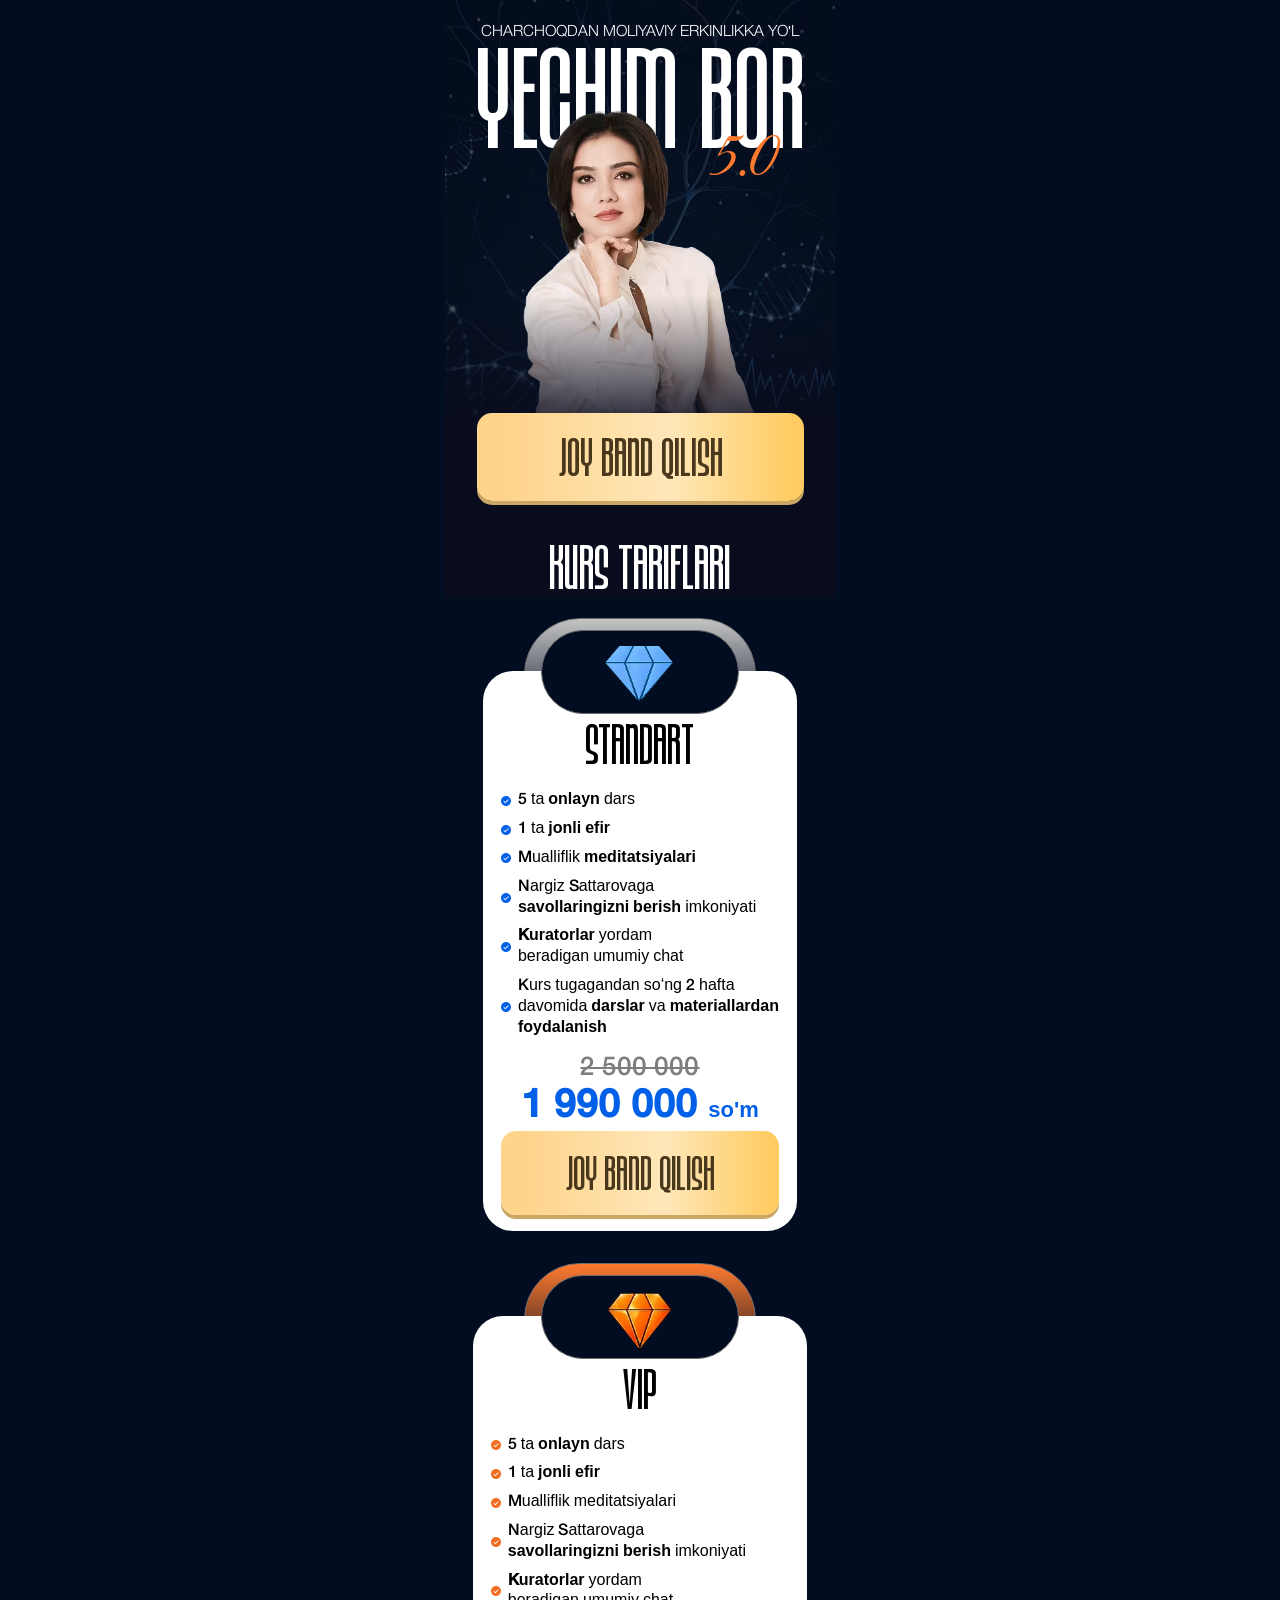
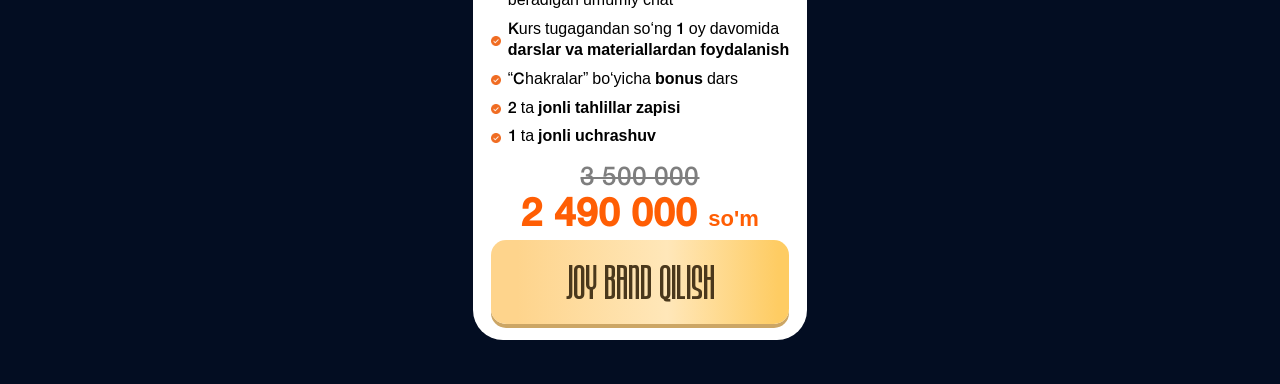
==== commit b61474b8: "push" ====
--- a/index.html
+++ b/index.html
@@ -6,7 +6,7 @@
     <meta name="viewport" content="width=device-width, initial-scale=1.0">
     <title>Mokhim Akbar</title>
     <style>
-    * { margin: 0; padding: 0; box-sizing: border-box; } html, body { overflow-x: hidden; } body { background-color: #030D22; } .webinar { padding-top: 25px; padding-bottom: 44px; } .webinar__bg { position: absolute; top: -23px; left: 50%; max-width: 390px; width: 100%; transform: translateX(-50%); } .webinar__container { max-width: 390px; margin: 0 auto; padding: 0 10px; display: flex; flex-direction: column; align-items: center; justify-content: center; position: relative; } .container { max-width: 390px; margin: 0 auto; padding: 0 10px; } .webinar__title { font-family: "Helvetica Neue", sans-serif; font-weight: 300; font-size: clamp(13px, 4vw, 15.5px); line-height: 100%; color: white; margin-bottom: 6px; text-transform: uppercase; } .webinar__subtitle { font-family: Bronex, sans-serif; font-weight: 700; font-size: clamp(95px, 29vw, 105px); text-align: center; line-height: 100%; text-transform: uppercase; color: white; } .webinar__number { font-family: "Great Vibes", sans-serif; font-weight: 400; font-size: 66px; line-height: 100%; text-transform: uppercase; color: #FF7A2F; margin-left: 210px; margin-top: -25px; } .webinar__images { max-width: 267px; width: 100%; height: auto; margin-top: -110px; } .gradient { max-width: 390px; width: 100%; height: 303px; background: linear-gradient(180deg, rgba(9, 12, 29, 0) 0%, #090C1D 48.56%); position: absolute; top: 270px; z-index: 10; } .webinar__shaddow { position: absolute; top: 290px; z-index: 5; } .webinar__btn { font-family: Bronex, sans-serif; font-weight: 700; font-size: 40px; line-height: 100%; text-transform: uppercase; color: #4A381C; padding: 24px 0; border: none; cursor: pointer; position: relative; box-shadow: 0px 2.91px 25px 0px #FDC56C66; max-width: 327px; width: 100%; margin-left: auto; margin-right: auto; z-index: 11; display: flex; align-items: center; justify-content: center; background: linear-gradient(270deg, #FECC63 3.64%, #FFE7B9 40.8%, #FED48C 91.15%); box-shadow: 0px 4px 0px 0px #CCA665; border-radius: 15px; } .webinar__content { position: relative; z-index: 11; } .webinar__content-title { font-family: Bronex, sans-serif; font-weight: 700; font-size: 46px; line-height: 100%; text-transform: uppercase; margin-bottom: 80px; color: #FFFFFF; text-align: center; } .webinar__box { display: flex; flex-direction: column; align-items: center; justify-content: center; margin-left: auto; margin-right: auto; } .webinar__top { background-color: white; border-radius: 30px; padding: 57px 18px 16px 18px; } .webinar__top-min { max-width: 232px; width: 100%; background: linear-gradient(180deg, #C4C4C4 0%, rgba(196, 196, 196, 0) 100%); border: 1px solid #6C6C6C; border-radius: 120px; height: 112px; margin-top: -110px; position: relative; z-index: -3; margin-left: auto; margin-right: auto; display: flex; align-items: center; justify-content: center; } .webinar__top-img { background-color: #030D22; max-width: 198px; width: 100%; border: 1px solid #6C6C6C; border-radius: 100px; text-align: center; padding: 15px 0 7px 0; margin-top: -100px; margin-left: auto; margin-right: auto; display: flex; align-items: center; justify-content: center; margin-bottom: 10px; } .webinar__box-title { font-family: Bronex, sans-serif; font-weight: 700; font-size: 42px; line-height: 100%; text-transform: uppercase; margin-bottom: 24px; text-align: center; } .webinar__nav { display: flex; flex-direction: column; gap: 8px; margin-bottom: 17px; } .webinar__nav li { display: flex; align-items: center; gap: 7px; } .webinar__nav li p { font-family: "Helvetica Neue", sans-serif; font-weight: 400; font-size: clamp(13px, 4.2vw, 16px); line-height: 130%; } .webinar__sell { font-family: "Helvetica Neue", sans-serif; font-weight: 500; font-size: 26.25px; line-height: 100%; opacity: 50%; text-decoration: line-through; text-align: center; margin-bottom: 5px; } .webinar__sells { font-family: "Helvetica Neue", sans-serif; font-weight: 700; font-size: 39px; line-height: 100%; text-align: center; color: #0260E8; } .webinar__sells span { font-size: 22px; }
+      * { margin: 0; padding: 0; box-sizing: border-box; } html, body { overflow-x: hidden; } body { background-color: #030D22; } .webinar { padding-top: 25px; padding-bottom: 44px; } .webinar__bg { position: absolute; top: -23px; left: 50%; max-width: 390px; width: 100%; transform: translateX(-50%); } .webinar__container { max-width: 390px; margin: 0 auto; padding: 0 10px; display: flex; flex-direction: column; align-items: center; justify-content: center; position: relative; } .container { max-width: 390px; margin: 0 auto; padding: 0 10px; } .webinar__title { font-family: "Helvetica Neue", sans-serif; font-weight: 300; font-size: clamp(13px, 4vw, 15.5px); line-height: 100%; color: white; margin-bottom: 6px; text-transform: uppercase; } .webinar__subtitle { font-family: Bronex, sans-serif; font-weight: 700; font-size: clamp(90px, 28vw, 105px); text-align: center; line-height: 100%; text-transform: uppercase; color: white; } .webinar__number { font-family: "Great Vibes", sans-serif; font-weight: 400; font-size: 66px; line-height: 100%; text-transform: uppercase; color: #FF7A2F; margin-left: 210px; margin-top: -25px; } .webinar__images { max-width: 267px; width: 100%; height: auto; margin-top: -110px; } .gradient { max-width: 390px; width: 100%; height: 303px; background: linear-gradient(180deg, rgba(9, 12, 29, 0) 0%, #090C1D 48.56%); position: absolute; top: 270px; z-index: 10; } .webinar__shaddow { position: absolute; top: 290px; z-index: 5; } .webinar__btn { font-family: Bronex, sans-serif; font-weight: 700; font-size: 40px; line-height: 100%; text-transform: uppercase; color: #4A381C; padding: 24px 0; border: none; cursor: pointer; position: relative; box-shadow: 0px 2.91px 25px 0px #FDC56C66; max-width: 327px; width: 100%; margin-left: auto; margin-right: auto; z-index: 11; display: flex; align-items: center; justify-content: center; background: linear-gradient(270deg, #FECC63 3.64%, #FFE7B9 40.8%, #FED48C 91.15%); box-shadow: 0px 4px 0px 0px #CCA665; border-radius: 15px; } .webinar__content { position: relative; z-index: 11; } .webinar__content-title { font-family: Bronex, sans-serif; font-weight: 700; font-size: 46px; line-height: 100%; text-transform: uppercase; margin-bottom: 80px; color: #FFFFFF; text-align: center; } .webinar__box { display: flex; flex-direction: column; align-items: center; justify-content: center; margin-left: auto; margin-right: auto; } .webinar__top { background-color: white; border-radius: 30px; padding: 57px 18px 16px 18px; } .webinar__top-min { max-width: 232px; width: 100%; background: linear-gradient(180deg, #C4C4C4 0%, rgba(196, 196, 196, 0) 100%); border: 1px solid #6C6C6C; border-radius: 120px; height: 112px; margin-top: -110px; position: relative; z-index: -3; margin-left: auto; margin-right: auto; display: flex; align-items: center; justify-content: center; } .webinar__top-img { background-color: #030D22; max-width: 198px; width: 100%; border: 1px solid #6C6C6C; border-radius: 100px; text-align: center; padding: 15px 0 7px 0; margin-top: -100px; margin-left: auto; margin-right: auto; display: flex; align-items: center; justify-content: center; margin-bottom: 10px; } .webinar__box-title { font-family: Bronex, sans-serif; font-weight: 700; font-size: 42px; line-height: 100%; text-transform: uppercase; margin-bottom: 24px; text-align: center; } .webinar__nav { display: flex; flex-direction: column; gap: 8px; margin-bottom: 17px; } .webinar__nav li { display: flex; align-items: center; gap: 7px; } .webinar__nav li p { font-family: "Helvetica Neue", sans-serif; font-weight: 400; font-size: clamp(13px, 4.2vw, 16px); line-height: 130%; } .webinar__sell { font-family: "Helvetica Neue", sans-serif; font-weight: 500; font-size: 26.25px; line-height: 100%; opacity: 50%; text-decoration: line-through; text-align: center; margin-bottom: 5px; } .webinar__sells { font-family: "Helvetica Neue", sans-serif; font-weight: 700; font-size: 39px; line-height: 100%; text-align: center; color: #0260E8; } .webinar__sells span { font-size: 22px; }
     </style>
     <link rel="stylesheet" href="./css/modal.css" media="print" onload="this.media='all'" />
     <noscript>
@@ -82,7 +82,7 @@
                             <h4 class="webinar__sell">2 500 000</h4>
                             <h4 class="webinar__sells">1 990 000 <span>so'm</span></h4>
 
-                            <button class="webinar__btn registerBtn" style="font-size: 36px;">Joy band qilish</button>
+                            <button class="webinar__btn registerBtn" data-tarif="Standart" style="font-size: 36px;">Joy band qilish</button>
                         </div>
                     </div>
 
@@ -150,10 +150,10 @@
                             <h4 class="webinar__sell">3 500 000</h4>
                             <h4 class="webinar__sells" style="color: #FF5E04;">2 490 000 <span>so'm</span></h4>
 
-                            <button class="webinar__btn registerBtn" style="font-size: 36px;">Joy band qilish</button>
+                            <button class="webinar__btn registerBtn" data-tarif="VIP" style="font-size: 36px;">Joy band qilish</button>
                         </div>
                     </div>
-                </div>
+                </div>  
             </div>
         </div>
     </section>
